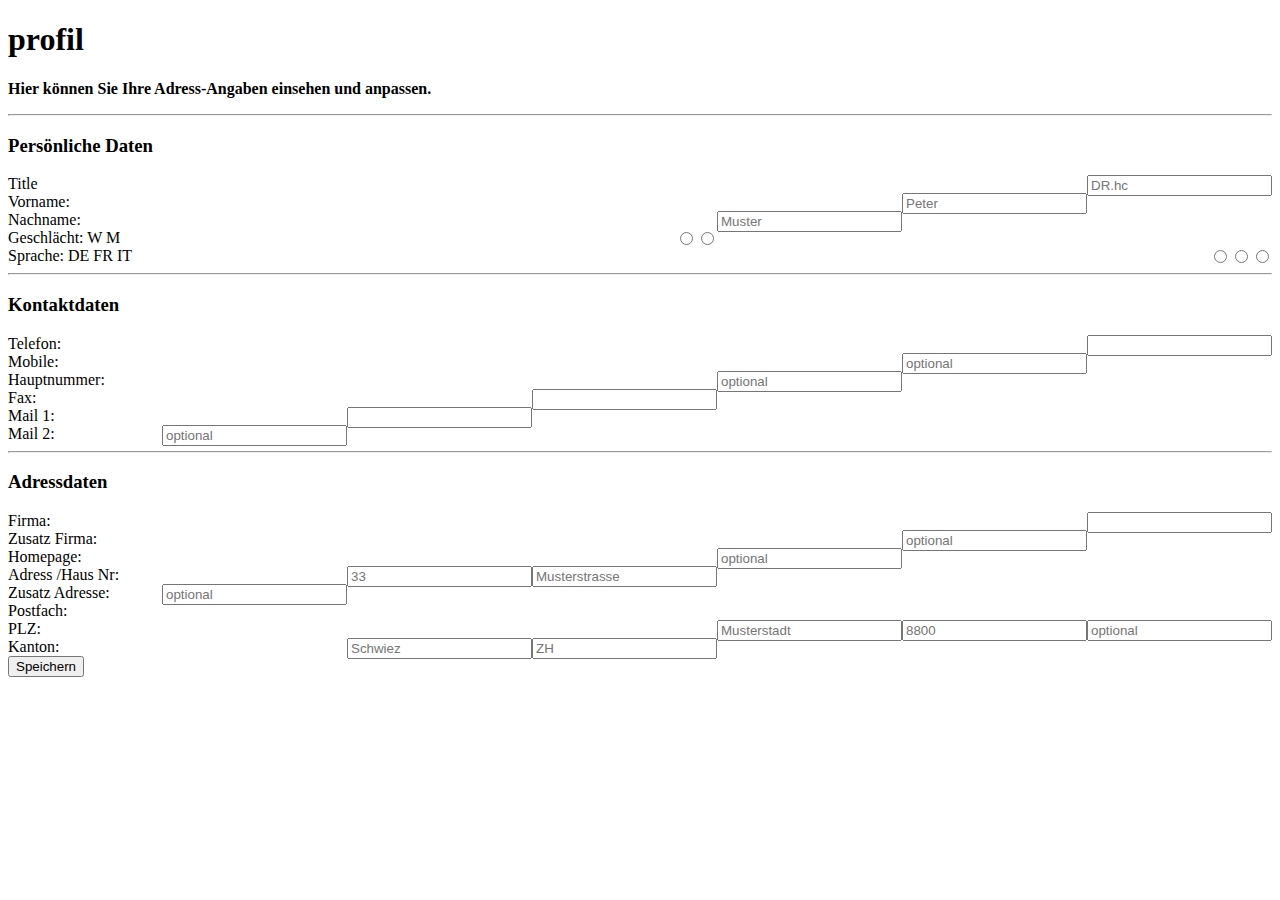
==== second-week/cssexcercise1.html @ e7f86cd6 "first commit" ====
<!DOCTYPE html>
<html lang="en">
<head>
    <meta charset="UTF-8">
    <meta name="viewport" content="width=device-width, initial-scale=1.0">
    <link rel="stylesheet" href="form1.css">
    <title>form</title>
</head>
<body>

    <form action="cssexcercise1.html">
        <strong>
            <h1>profil</h1>
            <p>Hier können Sie Ihre Adress-Angaben einsehen und anpassen.</p>
            <hr>
        </strong>
        <h3>Persönliche Daten</h3>
        <label for="title">Title</label>
        <input type="title" id="title" class="t-class" placeholder="DR.hc" ><br>
        <label for="Vorname">Vorname:</label>
        <input type="name" id="Vorname" class="v-class" placeholder="Peter"><br>
        <label for="Nachname">Nachname:</label>
        <input type="name" id="nachname" class="n-class" placeholder="Muster"><br>
        <label for="Geschlächt">Geschlächt:</label>
        <label for="Weiblich">W</label>
        <input type="radio" id="Weiblich" class="w-class" value="W">
        <label for="Mänlich">M</label>
        <input type="radio" id="Mänlich" class="M-class" value="M"><br>
        <label for="Sprache">Sprache:</label>
        <label for="Sprache">DE</label>
        <input type="radio" id="Sprache" class="Sp-class" value="DE">
        <label for="Sprache">FR</label>
        <input type="radio" id="Sprache" class="Sp-class" value="FR">
        <label for="Sprache">IT</label>
        <input type="radio" id="Sprache" class="Sp-class" value="IT"><br>
        <hr>
        <h3>Kontaktdaten</h3>
        <label for="Telefon">Telefon:</label>
        <input type="tel" id="Telefon" class="Telefon-class" placeholder=""><br>
        <label for="Mobile">Mobile:</label>
        <input type="tel" id="Mobile" class="Mo-class" placeholder="optional"><br>
        <label for="Hauptnummer">Hauptnummer:</label>
        <input type="number" id="Hauptnummer" class="H-class" placeholder="optional"><br>
        <label for="Fax">Fax:</label>
        <input type="text" id="Fax" class="F-class" ><br>
        <label for="Mail1">Mail 1:</label>
        <input type="text" id="Mail1" class="Mail-class"><br>
        <label for="Mail2">Mail 2:</label>
        <input type="text" id="Mail2" class="Mail-class" placeholder="optional"><br>
        <hr>
        <h3>Adressdaten</h3>
        <label for="Firma">Firma:</label>
        <input type="text" id="Firma" class="Fi-class"><br>            
        <label for="Zusatz Firma">Zusatz Firma:</label>
        <input type="text" id="Zusatz Firma" class="ZF-class" placeholder="optional"><br>
        <label for="Homepage">Homepage:</label>
        <input type="text" id="Homepage" class="Ho-class" placeholder="optional"><br>            
        <label for="Adress">Adress /Haus Nr:</label>
        <input type="text" id="Adress" class="Ad-class" placeholder="Musterstrasse" >
        <label for="Haus Nr"></label>
        <input type="text" id="Hn.class" placeholder="33"><br>
        <label for="Zusatz Adresse">Zusatz Adresse:</label>
        <input type="text" id="Zusatz Adresse" class="Fia-class" placeholder="optional"><br>
        <label for="Postfach">Postfach:</label>
        <input type="text" id="Postfach" class="Po-class" placeholder="optional"><br>
        <label for="PLZ/ Ort">PLZ:</label>
        <input type="text" id="PLZ/ Ort" class="PLZ-class" placeholder="8800">
        <label for="PLZ/ Ort"></label>
        <input type="text" id="PLZ/ Ort" class="PLZ-class" placeholder="Musterstadt"><br>
        <label for="Kanton/ Land">Kanton:</label>
        <input type="text" id="Kanton/ Land" class="KL-class" placeholder="ZH">
        <label for="Kanton/ Land"></label>
        <input type="text" id="Kanton/ Land" class="KL-class" placeholder="Schwiez"><br>
        <button class="Speichern">Speichern</button>
    </form>
</body>
</html>
---- second-week/form1.css ----
input {
    float: right;
    
}
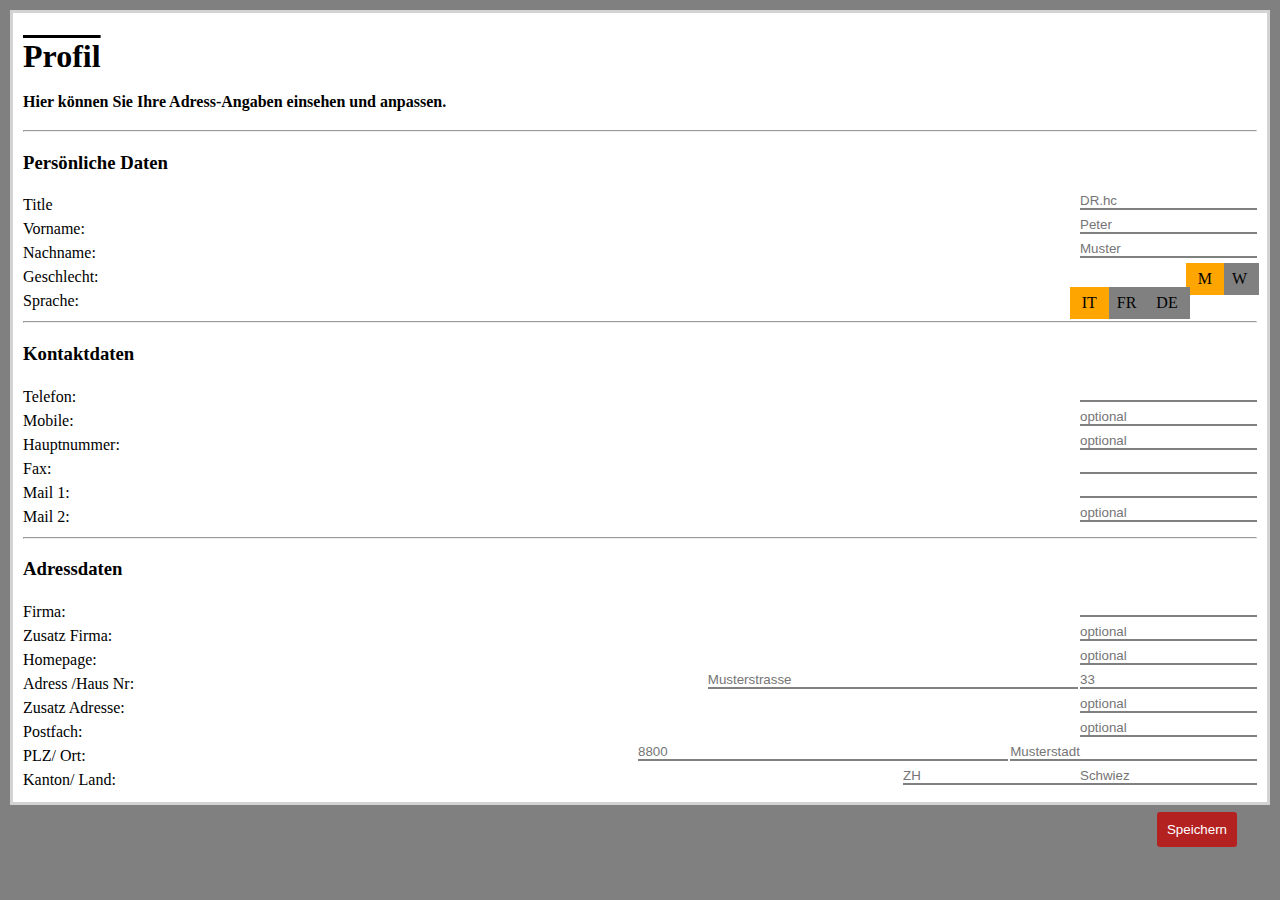
==== commit 00a068d2: "I added style to the form excercise" ====
--- a/second-week/cssexcercise1.html
+++ b/second-week/cssexcercise1.html
@@ -1,77 +1,105 @@
-<!DOCTYPE html>
-<html lang="en">
-<head>
-    <meta charset="UTF-8">
-    <meta name="viewport" content="width=device-width, initial-scale=1.0">
-    <link rel="stylesheet" href="form1.css">
-    <title>form</title>
-</head>
-<body>
+    <!DOCTYPE html>
+    <html lang="en">
+        <head>
+            <meta charset="UTF-8">
+            <meta name="viewport" content="width=device-width, initial-scale=1.0">
+            <link rel="stylesheet" href="form1.css">
+            <title>form</title>
+        </head>
+        <body>
 
-    <form action="cssexcercise1.html">
-        <strong>
-            <h1>profil</h1>
-            <p>Hier können Sie Ihre Adress-Angaben einsehen und anpassen.</p>
-            <hr>
-        </strong>
-        <h3>Persönliche Daten</h3>
-        <label for="title">Title</label>
-        <input type="title" id="title" class="t-class" placeholder="DR.hc" ><br>
-        <label for="Vorname">Vorname:</label>
-        <input type="name" id="Vorname" class="v-class" placeholder="Peter"><br>
-        <label for="Nachname">Nachname:</label>
-        <input type="name" id="nachname" class="n-class" placeholder="Muster"><br>
-        <label for="Geschlächt">Geschlächt:</label>
-        <label for="Weiblich">W</label>
-        <input type="radio" id="Weiblich" class="w-class" value="W">
-        <label for="Mänlich">M</label>
-        <input type="radio" id="Mänlich" class="M-class" value="M"><br>
-        <label for="Sprache">Sprache:</label>
-        <label for="Sprache">DE</label>
-        <input type="radio" id="Sprache" class="Sp-class" value="DE">
-        <label for="Sprache">FR</label>
-        <input type="radio" id="Sprache" class="Sp-class" value="FR">
-        <label for="Sprache">IT</label>
-        <input type="radio" id="Sprache" class="Sp-class" value="IT"><br>
-        <hr>
-        <h3>Kontaktdaten</h3>
-        <label for="Telefon">Telefon:</label>
-        <input type="tel" id="Telefon" class="Telefon-class" placeholder=""><br>
-        <label for="Mobile">Mobile:</label>
-        <input type="tel" id="Mobile" class="Mo-class" placeholder="optional"><br>
-        <label for="Hauptnummer">Hauptnummer:</label>
-        <input type="number" id="Hauptnummer" class="H-class" placeholder="optional"><br>
-        <label for="Fax">Fax:</label>
-        <input type="text" id="Fax" class="F-class" ><br>
-        <label for="Mail1">Mail 1:</label>
-        <input type="text" id="Mail1" class="Mail-class"><br>
-        <label for="Mail2">Mail 2:</label>
-        <input type="text" id="Mail2" class="Mail-class" placeholder="optional"><br>
-        <hr>
-        <h3>Adressdaten</h3>
-        <label for="Firma">Firma:</label>
-        <input type="text" id="Firma" class="Fi-class"><br>            
-        <label for="Zusatz Firma">Zusatz Firma:</label>
-        <input type="text" id="Zusatz Firma" class="ZF-class" placeholder="optional"><br>
-        <label for="Homepage">Homepage:</label>
-        <input type="text" id="Homepage" class="Ho-class" placeholder="optional"><br>            
-        <label for="Adress">Adress /Haus Nr:</label>
-        <input type="text" id="Adress" class="Ad-class" placeholder="Musterstrasse" >
-        <label for="Haus Nr"></label>
-        <input type="text" id="Hn.class" placeholder="33"><br>
-        <label for="Zusatz Adresse">Zusatz Adresse:</label>
-        <input type="text" id="Zusatz Adresse" class="Fia-class" placeholder="optional"><br>
-        <label for="Postfach">Postfach:</label>
-        <input type="text" id="Postfach" class="Po-class" placeholder="optional"><br>
-        <label for="PLZ/ Ort">PLZ:</label>
-        <input type="text" id="PLZ/ Ort" class="PLZ-class" placeholder="8800">
-        <label for="PLZ/ Ort"></label>
-        <input type="text" id="PLZ/ Ort" class="PLZ-class" placeholder="Musterstadt"><br>
-        <label for="Kanton/ Land">Kanton:</label>
-        <input type="text" id="Kanton/ Land" class="KL-class" placeholder="ZH">
-        <label for="Kanton/ Land"></label>
-        <input type="text" id="Kanton/ Land" class="KL-class" placeholder="Schwiez"><br>
-        <button class="Speichern">Speichern</button>
-    </form>
-</body>
-</html>+            <form action="cssexcercise1.html" method="POST">
+                <strong>
+                    <h1>Profil</h1>
+                    <p>Hier können Sie Ihre Adress-Angaben einsehen und anpassen.</p>
+                    <hr>
+                </strong>
+                <h3>Persönliche Daten</h3>
+                <label for="title">Title</label>
+
+                <input type="title" id="title" placeholder="DR.hc" ><br>
+
+                <label for="Vorname">Vorname:</label>
+                <input type="name" id="Vorname" placeholder="Peter"><br>
+
+                <label for="Nachname">Nachname:</label>
+                <input type="name" id="Nachname" placeholder="Muster"><br>
+
+                <label for="Geschlecht">Geschlecht:</label>
+                
+                <input type="radio" name="Geschlecht" id="GeschlechtW" checked>
+                <label for="GeschlechtW">W</label>
+                
+                <input type="radio" name="Geschlecht" id="GeschlechtM" checked>
+                <label for="GeschlechtM">M</label><br>
+
+                <label for="Sprache">Sprache:</label>
+                 
+                <input type="radio" name="Sprache" id="SpracheD" checked>
+                <label for="SpracheD">DE</label>
+                
+                <input type="radio" name="Sprache" id="SpracheF" checked>
+                <label for="SpracheF">FR</label>
+                
+                <input type="radio" name="Sprache" id="SpracheI" checked>
+                <label for="SpracheI">IT</label><br>
+
+                <hr>
+                <h3>Kontaktdaten</h3>
+                <label for="Telefon">Telefon:</label>
+                <input type="tel" id="Telefon" required><br>
+
+                <label for="Mobile">Mobile:</label>
+                <input type="tel" id="Mobile" placeholder="optional"><br>
+
+                <label for="Hauptnummer">Hauptnummer:</label>
+                <input type="number" id="Hauptnummer" placeholder="optional"><br>
+
+                <label for="Fax">Fax:</label>
+                <input type="text" id="Fax" ><br>
+
+                <label for="Mail1">Mail 1:</label>
+                <input type="text" id="Mail1" required><br>
+
+                <label for="Mail2">Mail 2:</label>
+                <input type="text" id="Mail2" placeholder="optional"><br>
+                <hr>
+                <h3>Adressdaten</h3>
+                <label for="Firma">Firma:</label>
+                <input type="text" id="Firma" required><br>            
+
+                <label for="Zusatz Firma">Zusatz Firma:</label>
+                <input type="text" id="Zusatz Firma" placeholder="optional"><br>
+
+                <label for="Homepage">Homepage:</label>
+                <input type="text" id="Homepage" placeholder="optional"><br>      
+
+                <label for="Adress">Adress /Haus Nr:</label>
+                
+                <label for="Haus Nr"></label>
+                <input type="text" id="Hn.class" placeholder="33" min="0">
+                <input type="text" id="Adress" placeholder="Musterstrasse" ><br>
+
+                <label for="Zusatz Adresse">Zusatz Adresse:</label>
+                <input type="text" id="Zusatz Adresse" placeholder="optional"><br>
+
+                <label for="Postfach">Postfach:</label>
+                <input type="text" id="Postfach" placeholder="optional"><br>
+
+                <label for="PLZ/ Ort">PLZ/ Ort:</label>
+                
+                <label for="PLZ/ Ort"></label>
+                <input type="text" id="PLZ" placeholder="Musterstadt">
+                <input type="text" id="Ort" placeholder="8800"><br>
+
+                <label for="Kanton/ Land">Kanton/ Land:</label>
+                
+                <label for="Land/ Kanton"></label>
+                <input type="text" id="Land" placeholder="Schwiez">
+                <input type="text" id="Kanton" placeholder="ZH"><br>
+                
+                <button class="Speichern">Speichern</button>
+                
+            </form>
+        </body>
+    </html>--- a/second-week/form1.css
+++ b/second-week/form1.css
@@ -1,4 +1,89 @@
+html {
+    background-color: gray;
+}
 input {
     float: right;
+    border: none;
+    margin: 0px;
+    padding: 0px;
+    border-bottom: 2px solid gray;
+    margin-bottom: 1px solid gray;
+    padding-bottom: 1px solid gray;
+    cursor: pointer;
+}
+body {
+    background-color: white;        
+    border: 3px solid lightgray;
+    padding: 10px;
+    margin: 10px;
+    line-height: 1.5rem;
+ }
+
+
+}  
+.required {
+    color: red;
+}
+
+button {
+    background-color: rgb(180, 33, 33);
+    color: white;
+    border-radius: 3px;
+    border: 2px;
+    padding: 10px;
+    float: right;
+    margin: 20px;
+    text-align: center;
+    cursor: pointer;
+}
+h1 {
+    text-decoration: overline;
+}
+input[type=radio] {
+    display: none;
+    margin: 10px;
+    cursor: pointer;
+    float: right;
+
+}
+input[type=radio] + label {
+    display: inline-block;
+    margin: -2px;
+    padding: 4px 12px;
+    background-color:gray;
+    border-color: #d0d0d0;
+    float: right;
+    cursor: pointer;
+}
+input[type=radio]:checked + label {
+    background-image: none;
+    background-color: orange;
+    cursor: pointer;
+}
+
+}
+#GeschlechtW, #GeschlechtM {
+    width: 25%;
+}
+#Hn.class {
+    width: 20%;
     
-}       +}
+#Adress {
+    width: 30%;
+    margin-right: 2px;
+}
+#PLZ {
+    width: 20%;
+    
+}
+#Ort {
+    width: 30%;
+    margin-right: 2px;
+    Hn.class {
+    width: 20%;
+    
+}
+#Land {
+    width: 100%;
+}
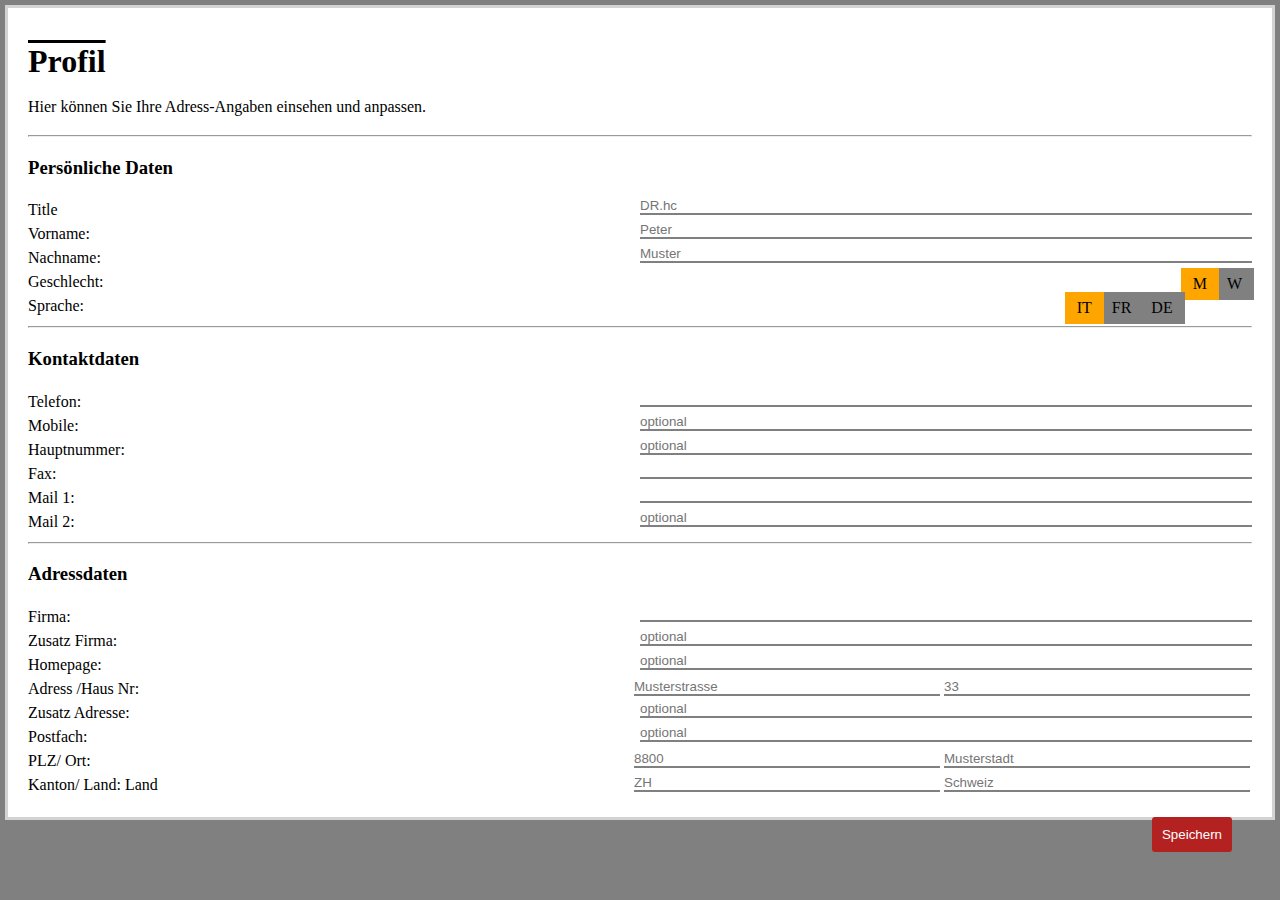
==== commit 24b49f6e: "practiced some excercises" ====
--- a/second-week/cssexcercise1.html
+++ b/second-week/cssexcercise1.html
@@ -9,21 +9,19 @@
         <body>
 
             <form action="cssexcercise1.html" method="POST">
-                <strong>
-                    <h1>Profil</h1>
-                    <p>Hier können Sie Ihre Adress-Angaben einsehen und anpassen.</p>
-                    <hr>
-                </strong>
+                <h1>Profil</h1>
+                <p>Hier können Sie Ihre Adress-Angaben einsehen und anpassen.</p>
+                <hr>
                 <h3>Persönliche Daten</h3>
                 <label for="title">Title</label>
 
-                <input type="title" id="title" placeholder="DR.hc" ><br>
+                <input type="text" id="title" placeholder="DR.hc" ><br>
 
-                <label for="Vorname">Vorname:</label>
-                <input type="name" id="Vorname" placeholder="Peter"><br>
+                <label for="ftname">Vorname:</label>
+                <input type="text" id="fname" placeholder="Peter"><br>
 
-                <label for="Nachname">Nachname:</label>
-                <input type="name" id="Nachname" placeholder="Muster"><br>
+                <label for="lname">Nachname:</label>
+                <input type="text" id="lname" placeholder="Muster"><br>
 
                 <label for="Geschlecht">Geschlecht:</label>
                 
@@ -68,36 +66,38 @@
                 <label for="Firma">Firma:</label>
                 <input type="text" id="Firma" required><br>            
 
-                <label for="Zusatz Firma">Zusatz Firma:</label>
-                <input type="text" id="Zusatz Firma" placeholder="optional"><br>
+                <label for="ZusatzFirma">Zusatz Firma:</label>
+                <input type="text" id="ZusatzFirma" placeholder="optional"><br>
 
                 <label for="Homepage">Homepage:</label>
                 <input type="text" id="Homepage" placeholder="optional"><br>      
 
-                <label for="Adress">Adress /Haus Nr:</label>
+                <label for="Adress/HausNr">Adress /Haus Nr:</label>
                 
-                <label for="Haus Nr"></label>
-                <input type="text" id="Hn.class" placeholder="33" min="0">
+                <label for="HausNr"></label>
+                <input type="text" id="HNr" placeholder="33">
+                <label for="Adress"></label>
                 <input type="text" id="Adress" placeholder="Musterstrasse" ><br>
 
-                <label for="Zusatz Adresse">Zusatz Adresse:</label>
-                <input type="text" id="Zusatz Adresse" placeholder="optional"><br>
+                <label for="ZusatzAdresse">Zusatz Adresse:</label>
+                <input type="text" id="ZusatzAdresse" placeholder="optional"><br>
 
                 <label for="Postfach">Postfach:</label>
                 <input type="text" id="Postfach" placeholder="optional"><br>
 
-                <label for="PLZ/ Ort">PLZ/ Ort:</label>
+                <label for="PLZ/Ort">PLZ/ Ort:</label>
                 
-                <label for="PLZ/ Ort"></label>
+                <label for="PLZ/Ort"></label>
                 <input type="text" id="PLZ" placeholder="Musterstadt">
                 <input type="text" id="Ort" placeholder="8800"><br>
 
-                <label for="Kanton/ Land">Kanton/ Land:</label>
-                
-                <label for="Land/ Kanton"></label>
-                <input type="text" id="Land" placeholder="Schwiez">
+                <label for="Kanton-Land">Kanton/ Land:</label>
+                <label for="Land">Land</label>
+                <input type="text" id="Land" placeholder="Schweiz">   
+                <label for="Kanton"></label>
                 <input type="text" id="Kanton" placeholder="ZH"><br>
-                
+                     
+
                 <button class="Speichern">Speichern</button>
                 
             </form>
--- a/second-week/form1.css
+++ b/second-week/form1.css
@@ -1,6 +1,13 @@
 html {
     background-color: gray;
 }
+body {
+    background-color: white;        
+    border: 3px solid lightgray;
+    padding: 20px;
+    margin: 5px;
+    line-height: 1.5rem;
+ }
 input {
     float: right;
     border: none;
@@ -10,17 +17,8 @@
     margin-bottom: 1px solid gray;
     padding-bottom: 1px solid gray;
     cursor: pointer;
+    width: 50%;
 }
-body {
-    background-color: white;        
-    border: 3px solid lightgray;
-    padding: 10px;
-    margin: 10px;
-    line-height: 1.5rem;
- }
-
-
-}  
 .required {
     color: red;
 }
@@ -44,10 +42,12 @@
     margin: 10px;
     cursor: pointer;
     float: right;
+    box-sizing: content-box;
+
 
 }
 input[type=radio] + label {
-    display: inline-block;
+    display: block;
     margin: -2px;
     padding: 4px 12px;
     background-color:gray;
@@ -60,30 +60,19 @@
     background-color: orange;
     cursor: pointer;
 }
-
-}
 #GeschlechtW, #GeschlechtM {
     width: 25%;
+    margin: 2px;
 }
-#Hn.class {
-    width: 20%;
-    
+#HNr, #Adress {
+    width: 25%;
+    margin: 2px;
 }
-#Adress {
-    width: 30%;
-    margin-right: 2px;
+#PLZ, #Ort {
+    width: 25%;
+    margin: 2px;
 }
-#PLZ {
-    width: 20%;
-    
-}
-#Ort {
-    width: 30%;
-    margin-right: 2px;
-    Hn.class {
-    width: 20%;
-    
-}
-#Land {
-    width: 100%;
-}
+#Kanton, #Land {
+    width: 25%;
+    margin: 2px;
+}